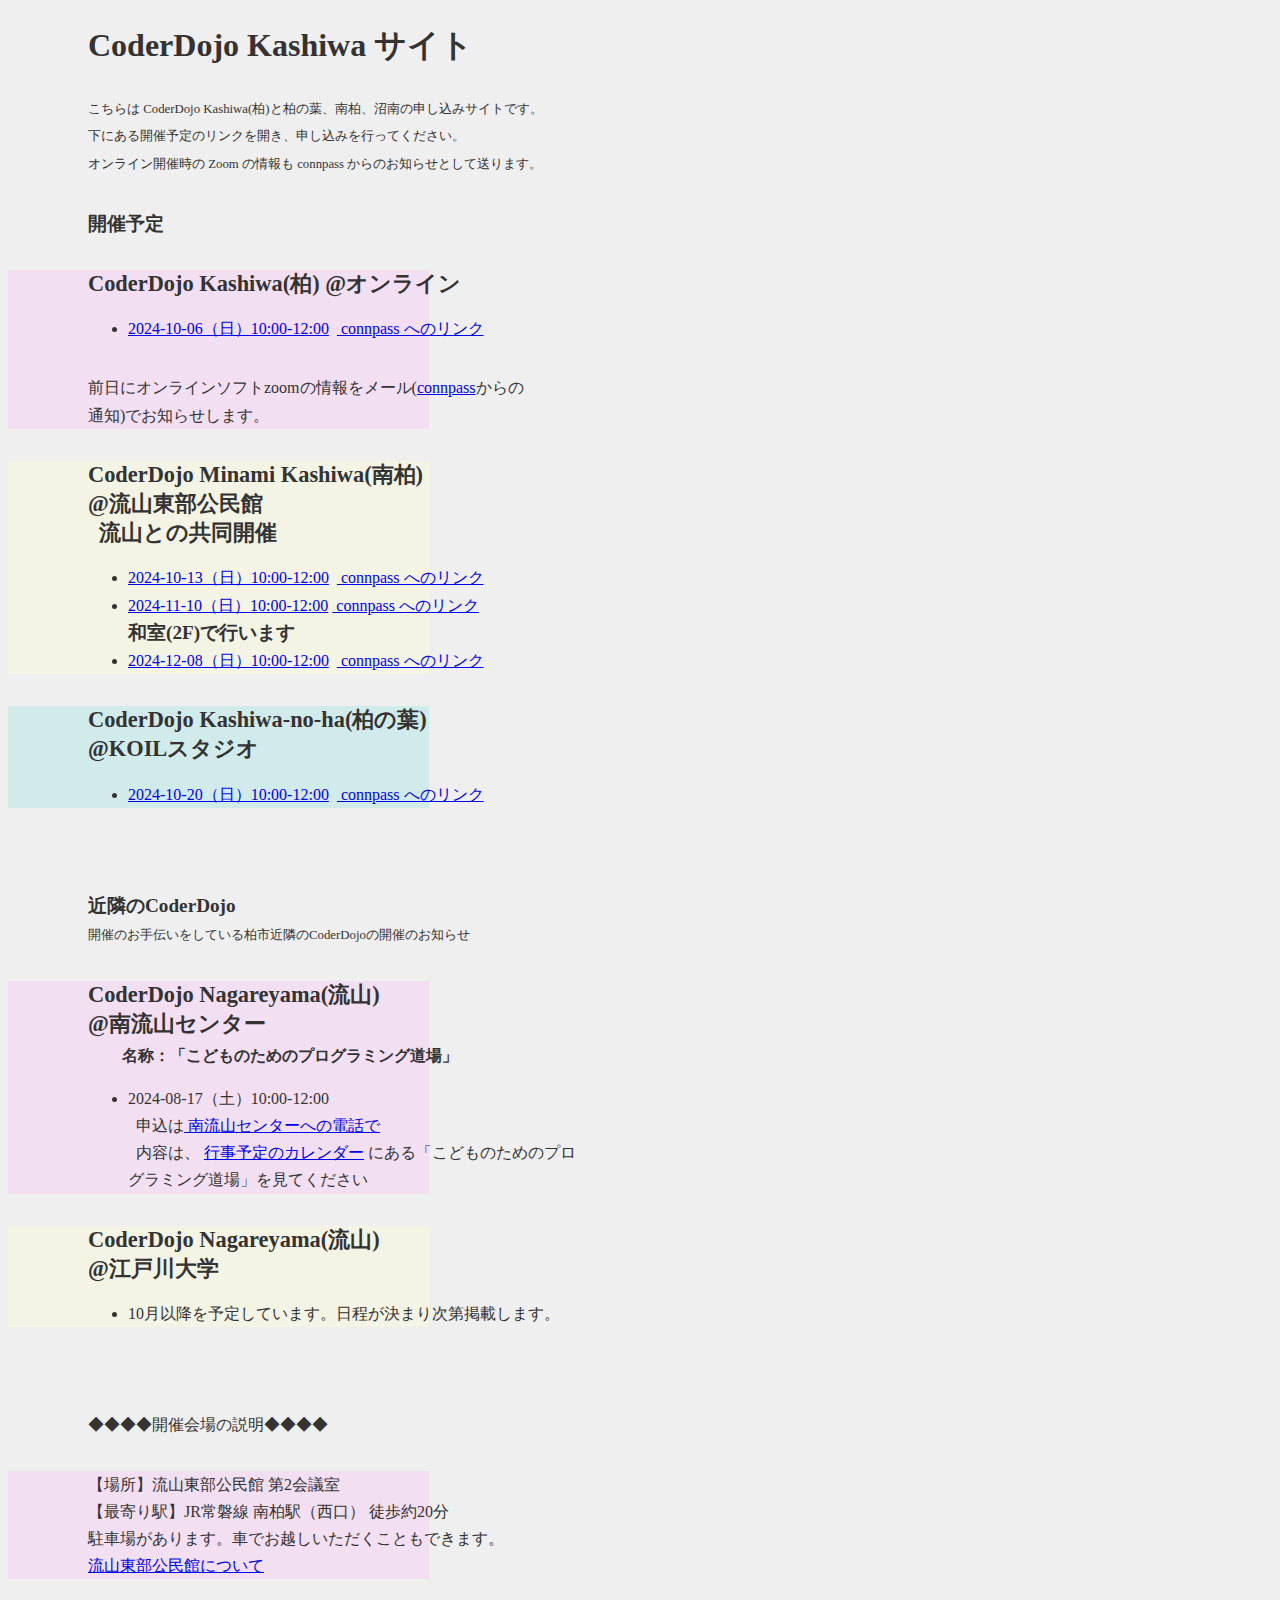
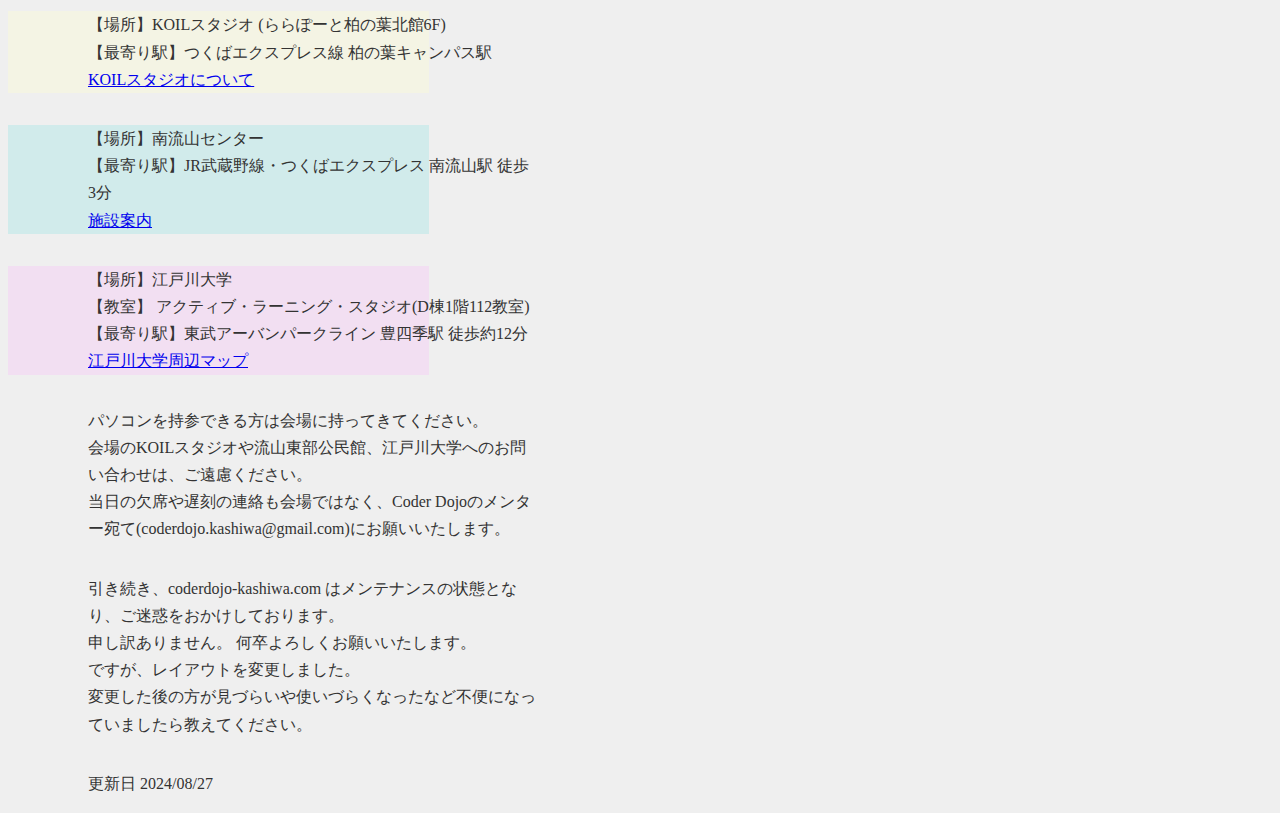
==== index2.html @ 2701cb5e "make new design index" ====
<!DOCTYPE html>
<html lang="ja">
<head>
    <head>
        <!-- Required meta tags -->
        <meta charset="UTF-8">
        <meta name="viewport" content="width=device-width, initial-scale=1.0">
        <!-- Bootstrap CSS -->
        <!-- <link href="https://cdn.jsdelivr.net/npm/bootstrap@5.0.2/dist/css/bootstrap.min.css" rel="stylesheet" integrity="sha384-EVSTQN3/azprG1Anm3QDgpJLIm9Nao0Yz1ztcQTwFspd3yD65VohhpuuCOmLASjC" crossorigin="anonymous">  -->
        <link href="./style/style_index2.css" rel="stylesheet">
        <title>CoderDojo Kashiwa</title>
      </head>
</head>
<body>
    <div class="header">
        <p><strong class="rem2">CoderDojo Kashiwa サイト</strong></p>
        <p class="p_rem08w32">こちらは&nbsp;CoderDojo Kashiwa(柏)と柏の葉、南柏、沼南の申し込みサイトです。<br>下にある開催予定のリンクを開き、申し込みを行ってください。<br>オンライン開催時の Zoom の情報も&nbsp;connpass&nbsp;からのお知らせとして送ります。</p>
    </div>
    <div class="contents">
        <div class="content-header">
            <P><strong class="rem12">開催予定</strong></p>
        </div>
        <div class="content-item bg_color01">
            <P><strong>CoderDojo Kashiwa(柏)&nbsp;@オンライン</strong></p>
            <ul>
                <li><a href="https://connpass.com/event/331860/" target="_blank" rel="noopener noreferrer"> 2024-10-06（日）10:00-12:00</a>&nbsp;&nbsp;<a href="https://connpass.com/event/331860/" target="_blank" rel="noopener noreferrer"> connpass へのリンク </a></li>
            </ul>
            <p>前日にオンラインソフトzoomの情報をメール(<a href="https://help.connpass.com/participants/event-join" target="_blank" rel="noopener noreferrer">connpass</a>からの通知)でお知らせします。</p>
        </div>
        <div class="content-item bg_color02">
            <P><strong>CoderDojo Minami Kashiwa(南柏)<br>@流山東部公民館<br>&nbsp;&nbsp;流山との共同開催</strong></p>
        <ul>
        <li><a href="https://connpass.com/event/325357/" target="_blank" rel="noopener noreferrer"> 2024-10-13（日）10:00-12:00</a>&nbsp;&nbsp;<a href="https://connpass.com/event/325357/" target="_blank" rel="noopener noreferrer"> connpass へのリンク </a></li>
        <li><a href="https://connpass.com/event/328057/" target="_blank" rel="noopener noreferrer"> 2024-11-10（日）10:00-12:00</a>&nbsp;<a href="https://connpass.com/event/328057/" target="_blank" rel="noopener noreferrer"> connpass へのリンク </a><br><strong class="rem12">和室(2F)で行います</strong></li>
        <li><a href="https://connpass.com/event/329360/" target="_blank" rel="noopener noreferrer"> 2024-12-08（日）10:00-12:00</a>&nbsp;&nbsp;<a href="https://connpass.com/event/329360/" target="_blank" rel="noopener noreferrer"> connpass へのリンク </a></li>
        </ul>
        </div>
        <div class="content-item bg_color03">
            <P class="p_w32"><strong>CoderDojo Kashiwa-no-ha(柏の葉)<br>@KOILスタジオ</strong></p>
            <ul>
                <li><a href="https://connpass.com/event/331861/" target="_blank" rel="noopener noreferrer"> 2024-10-20（日）10:00-12:00</a>&nbsp;&nbsp;<a href="https://connpass.com/event/331861/" target="_blank" rel="noopener noreferrer"> connpass へのリンク </a></li>
                </ul>
        </div>
    </div><br><br>
    <div class="contents">
        <div class="content-header">
            <P><strong class="rem12">近隣のCoderDojo</strong><br>
                <span class="rem08">開催のお手伝いをしている柏市近隣のCoderDojoの開催のお知らせ</span>
            <div class="content-item bg_color01">
                <P><strong>CoderDojo Nagareyama(流山)<br>@南流山センター<br>&nbsp;&nbsp;&nbsp;&nbsp;&nbsp;&nbsp;<span class="rem10">名称：「こどものためのプログラミング道場」</span></strong></p>
                <ul>
                <li>2024-08-17（土）10:00-12:00</a><br>&nbsp;&nbsp;申込は<a href="https://www.minaminagareyama-center.org/" target="_blank" rel="noopener noreferrer"> 南流山センターへの電話で </a><br>&nbsp;&nbsp;内容は、&nbsp;<a href="https://www.minaminagareyama-center.org/" target="_blank" rel="noopener noreferrer">行事予定のカレンダー</a>&nbsp;にある「こどものためのプログラミング道場」を見てください</li>
                </ul>
            </div>
            <div class="content-item bg_color02">
                <P><strong>CoderDojo Nagareyama(流山)<br>@江戸川大学&nbsp;&nbsp;</strong></p>
                <ul>
                <li> 10月以降を予定しています。日程が決まり次第掲載します。<!-- <a href="https://codefornagareyama.connpass.com/event/309680/" target="_blank" rel="noopener noreferrer"> 2024-03-09（土）10:00-12:00</a>&nbsp;&nbsp;<a href="https://codefornagareyama.connpass.com/event/309680/" target="_blank" rel="noopener noreferrer"> connpass へのリンク </a> --></li>
                </ul>
            </div>
        </div>
    </div>
    <br><br>
    <div class="contents">
        <div class="content-header">
            <P>◆◆◆◆開催会場の説明◆◆◆◆</P>
        </div>
            <div class="content-item bg_color01">
            <p>【場所】流山東部公民館&nbsp;第2会議室<br>
            【最寄り駅】JR常磐線&nbsp;南柏駅（西口）&nbsp;徒歩約20分<br>
            駐車場があります。車でお越しいただくこともできます。<br>
            <a href='https://www.city.nagareyama.chiba.jp/institution/1004311/1004324/1004331.html' target='_blank' rel='noopener'>流山東部公民館について</a>
            </p>
        </div>
        <div class="content-item bg_color02">
            <p>
            【場所】KOILスタジオ&nbsp;(ららぽーと柏の葉北館6F)<br>
            【最寄り駅】つくばエクスプレス線&nbsp;柏の葉キャンパス駅<br>
            <a href='https://www.koil.jp' target='_blank' rel='noopener'/>KOILスタジオについて</a>
            </p>
        </div>
        <div class="content-item bg_color03">
            <p>【場所】南流山センター<br>
                【最寄り駅】JR武蔵野線・つくばエクスプレス&nbsp;南流山駅&nbsp;徒歩3分<br>
                <a href='https://www.minaminagareyama-center.org/sisetsuannai.html' target='_blank' rel='noopener'/>施設案内</a>
            </p>
        </div>
        <div class="content-item bg_color01">
            <p>【場所】江戸川大学<br>
            【教室】 アクティブ・ラーニング・スタジオ(D棟1階112教室)<br>
            【最寄り駅】東武アーバンパークライン&nbsp;豊四季駅&nbsp;徒歩約12分<br>
            <a href='https://www.edogawa-u.ac.jp/koutuu/' target='_blank' rel='noopener'/>江戸川大学周辺マップ</a>
            </p>
        </div>
        <div class="content-item">
            <P>
            パソコンを持参できる方は会場に持ってきてください。<br>
            会場のKOILスタジオや流山東部公民館、江戸川大学へのお問い合わせは、ご遠慮ください。<br>
            当日の欠席や遅刻の連絡も会場ではなく、Coder Dojoのメンター宛て(coderdojo.kashiwa@gmail.com)にお願いいたします。
            </P>
        </div>
    </div>
    <div class="contents">
        <div class="content-item">
            <p>
            引き続き、coderdojo-kashiwa.com はメンテナンスの状態となり、ご迷惑をおかけしております。<br>申し訳ありません。
            何卒よろしくお願いいたします。<br>
            ですが、レイアウトを変更しました。<br>変更した後の方が見づらいや使いづらくなったなど不便になっていましたら教えてください。
            </p>
        </div>
    </div>
</div>
<div class = "footer">
    <P>更新日&nbsp;2024/08/27</P>
</div>
</body>
</html>
---- style/style_index2.css ----
.image-container {
  display: flex;
}
.image-container img {
  height: auto; /* アスペクト比を保持するため */
  margin-right: 10px; /* 画像間の間隔を調整 */
}

body{
  margin: 0px,0px,0px,0px;
  background-color:#efefef;
  font-size: 1rem;
}

strong{
  font-size: 1.4rem;
}
/* フォントサイズ */

.rem2{
  font-size: 2rem;
}
.rem12{
  font-size: 1.2rem;
}
.rem10{
  font-size: 1.0rem;
}

.rem08{
  font-size: 0.8rem;
}




div.header{
  /* background-color:#ff8888; */
}
div.contents{
  /* background-color:#88ff88; */
  /*  clear:both */
}
div.contest-header{

}

div.content-item{
  width: 33.3%; 
  /* background-color:purple; */
  /* float:left */
  /* border: 1px #333333 solid; */
}


div.footer{
  /*  background-color:#8888ff; */
  /* clear:both */
}

div.bg_color01{
  background-color:#ff99ff30; 
}
div.bg_color02{
  background-color:#ffffcc50; 
}
div.bg_color03{
  background-color:#00cccc20; 
}


p{
  margin-top: 2rem;
  margin-right: 5rem;
  margin-bottom: 1rem;
  margin-left: 5rem;
  width: 28rem;  
  line-height: 1.7rem;
  color: #333333;
}

p.p_rem08w32{
  font-size: 0.8rem;
  width: 32rem;
}
p.p_w32{
  width: 32rem;
}


ul{
  margin-top: 0em;
  margin-right: 5em;
  margin-bottom:1em;
  margin-left: 5em;
  width: 28em;
  line-height: 1.7em;  
  color: #333333;
}
/* スマホ向けの調整 */
/* @media only screen and (min-width: 600px) {*/
@media only screen and (max-width: 750px) {  
  p {
    margin: 1rem;  /* スマホでは margin を小さくする */
    width: 100%;  /* 幅を自動調整 */
  }
  ul{
    margin: 1rem;  /* スマホでは margin を小さくする */
    width: 100%;  /* 幅を自動調整 */
  }
  div.content-item{
    /* width: 33.3%; */
    /* background-color:purple; */
    /* float:left */
    /* border: 1px #333333 solid; */
  }
}
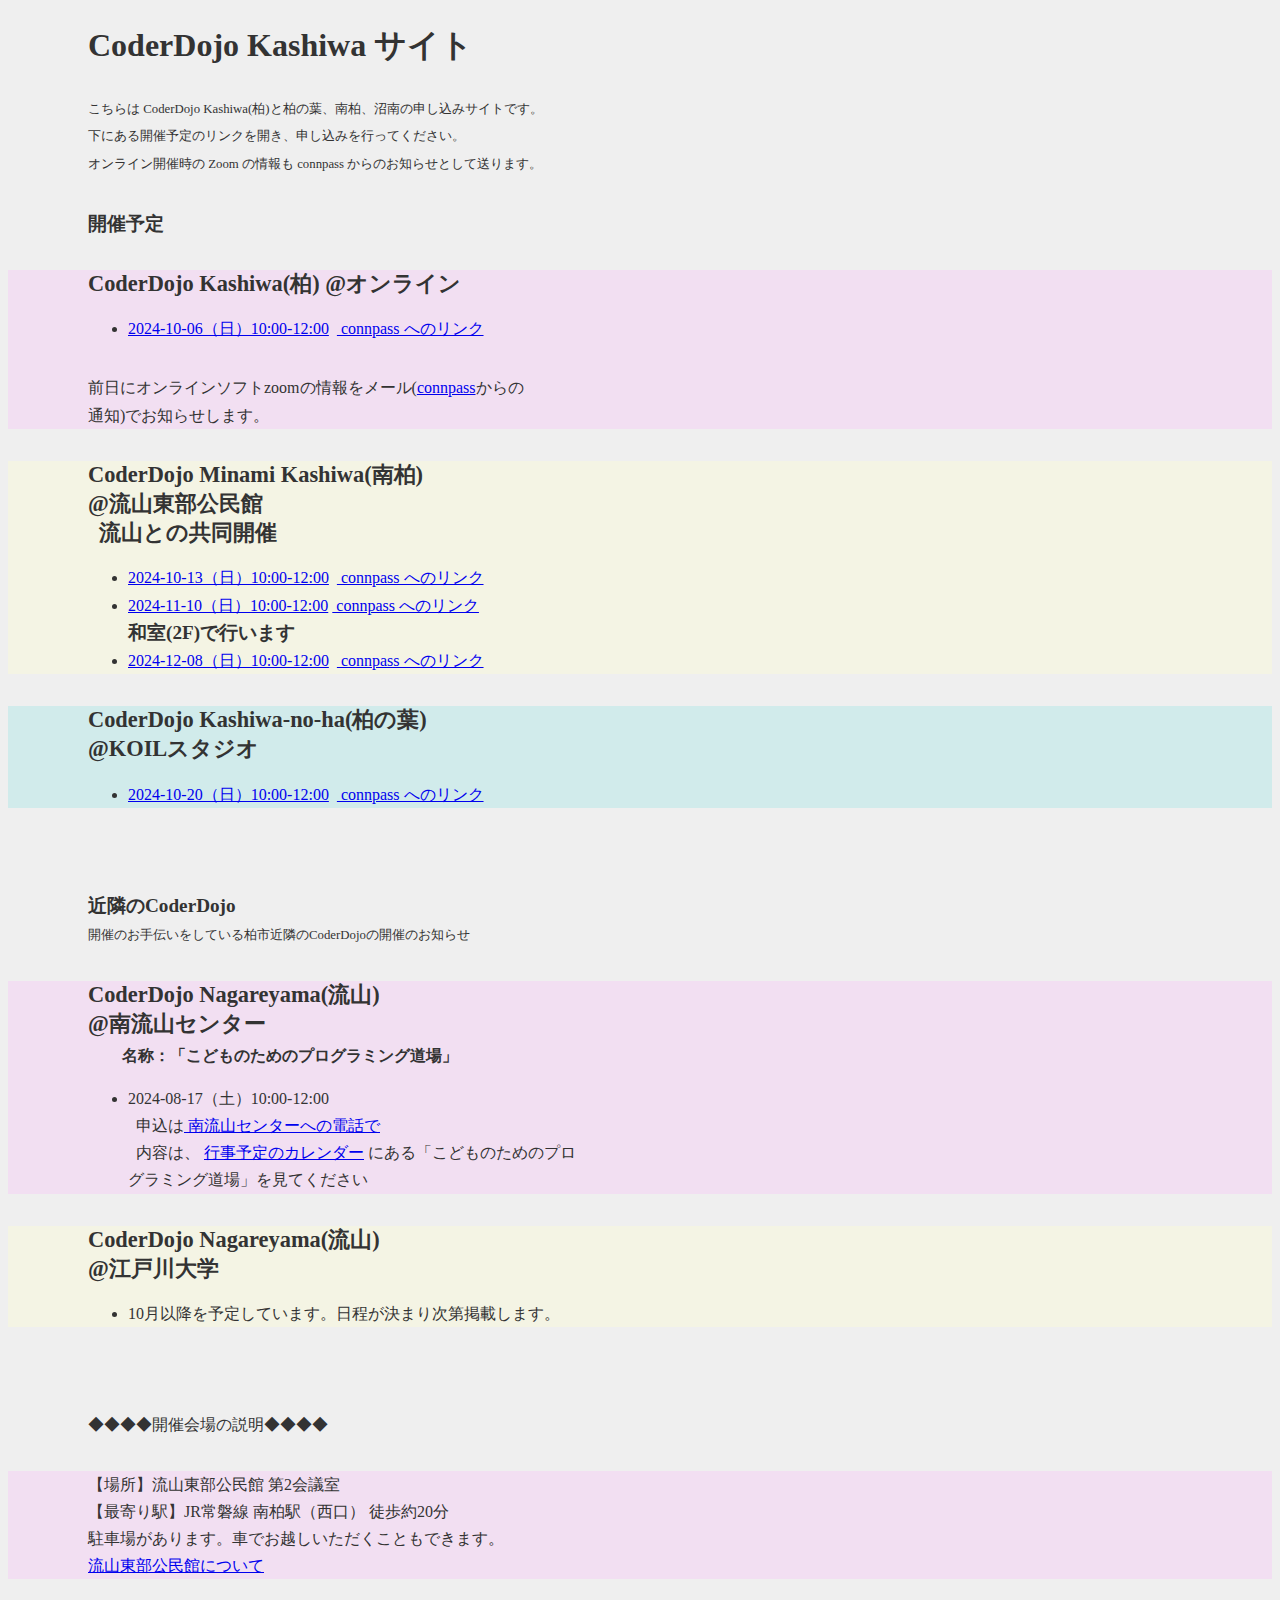
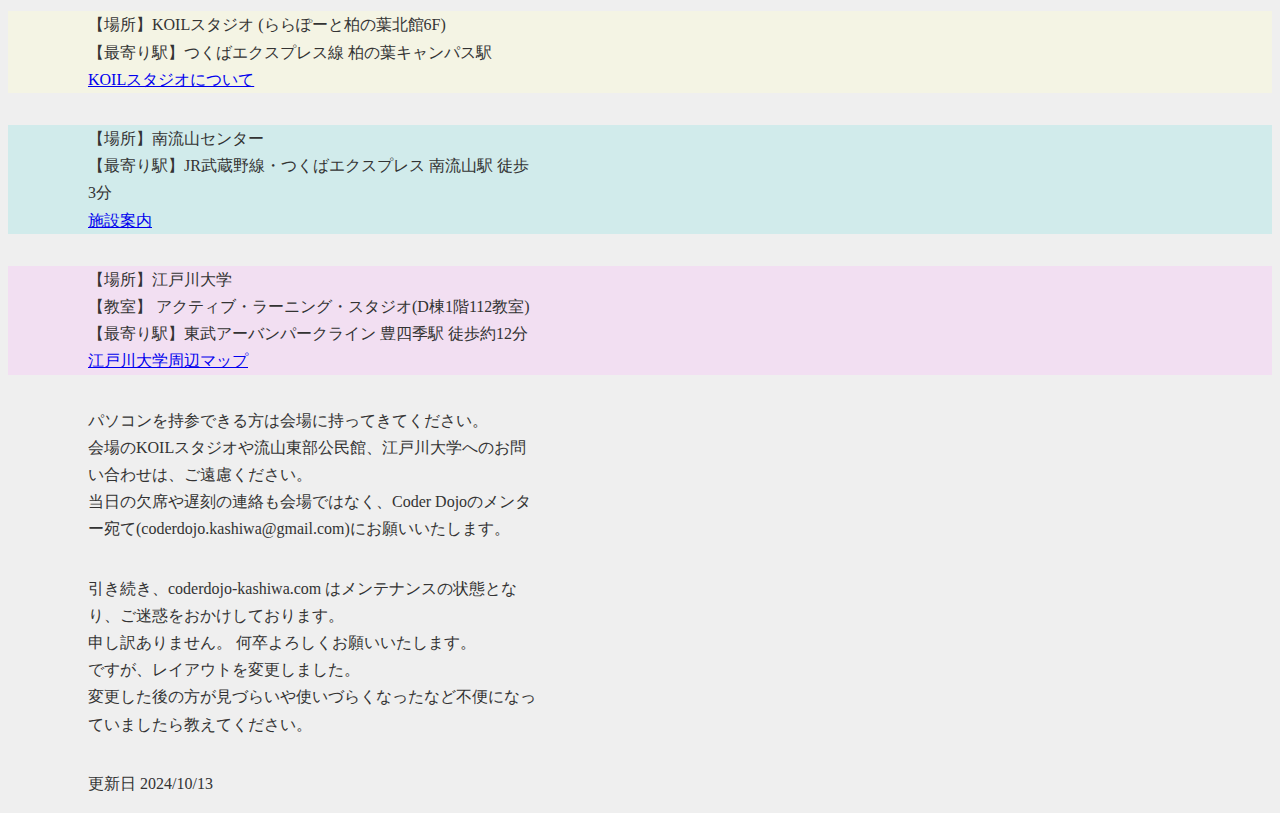
==== commit f31f0348: "midified css" ====
--- a/index2.html
+++ b/index2.html
@@ -20,43 +20,53 @@
         <div class="content-header">
             <P><strong class="rem12">開催予定</strong></p>
         </div>
-        <div class="content-item bg_color01">
-            <P><strong>CoderDojo Kashiwa(柏)&nbsp;@オンライン</strong></p>
-            <ul>
-                <li><a href="https://connpass.com/event/331860/" target="_blank" rel="noopener noreferrer"> 2024-10-06（日）10:00-12:00</a>&nbsp;&nbsp;<a href="https://connpass.com/event/331860/" target="_blank" rel="noopener noreferrer"> connpass へのリンク </a></li>
-            </ul>
-            <p>前日にオンラインソフトzoomの情報をメール(<a href="https://help.connpass.com/participants/event-join" target="_blank" rel="noopener noreferrer">connpass</a>からの通知)でお知らせします。</p>
+        <div class="bg_color01">
+            <span class="content-item">
+                <P><strong>CoderDojo Kashiwa(柏)&nbsp;@オンライン</strong></p>
+                <ul>
+                    <li><a href="https://connpass.com/event/331860/" target="_blank" rel="noopener noreferrer"> 2024-10-06（日）10:00-12:00</a>&nbsp;&nbsp;<a href="https://connpass.com/event/331860/" target="_blank" rel="noopener noreferrer"> connpass へのリンク </a></li>
+                </ul>
+                <p>前日にオンラインソフトzoomの情報をメール(<a href="https://help.connpass.com/participants/event-join" target="_blank" rel="noopener noreferrer">connpass</a>からの通知)でお知らせします。</p>
+            </span>
         </div>
-        <div class="content-item bg_color02">
-            <P><strong>CoderDojo Minami Kashiwa(南柏)<br>@流山東部公民館<br>&nbsp;&nbsp;流山との共同開催</strong></p>
-        <ul>
-        <li><a href="https://connpass.com/event/325357/" target="_blank" rel="noopener noreferrer"> 2024-10-13（日）10:00-12:00</a>&nbsp;&nbsp;<a href="https://connpass.com/event/325357/" target="_blank" rel="noopener noreferrer"> connpass へのリンク </a></li>
-        <li><a href="https://connpass.com/event/328057/" target="_blank" rel="noopener noreferrer"> 2024-11-10（日）10:00-12:00</a>&nbsp;<a href="https://connpass.com/event/328057/" target="_blank" rel="noopener noreferrer"> connpass へのリンク </a><br><strong class="rem12">和室(2F)で行います</strong></li>
-        <li><a href="https://connpass.com/event/329360/" target="_blank" rel="noopener noreferrer"> 2024-12-08（日）10:00-12:00</a>&nbsp;&nbsp;<a href="https://connpass.com/event/329360/" target="_blank" rel="noopener noreferrer"> connpass へのリンク </a></li>
-        </ul>
+        <div class="bg_color02">
+            <span class="content-item">
+                <P><strong>CoderDojo Minami Kashiwa(南柏)<br>@流山東部公民館<br>&nbsp;&nbsp;流山との共同開催</strong></p>
+                <ul>
+                <li><a href="https://connpass.com/event/325357/" target="_blank" rel="noopener noreferrer"> 2024-10-13（日）10:00-12:00</a>&nbsp;&nbsp;<a href="https://connpass.com/event/325357/" target="_blank" rel="noopener noreferrer"> connpass へのリンク </a></li>
+                <li><a href="https://connpass.com/event/328057/" target="_blank" rel="noopener noreferrer"> 2024-11-10（日）10:00-12:00</a>&nbsp;<a href="https://connpass.com/event/328057/" target="_blank" rel="noopener noreferrer"> connpass へのリンク </a><br><strong class="rem12">和室(2F)で行います</strong></li>
+                <li><a href="https://connpass.com/event/329360/" target="_blank" rel="noopener noreferrer"> 2024-12-08（日）10:00-12:00</a>&nbsp;&nbsp;<a href="https://connpass.com/event/329360/" target="_blank" rel="noopener noreferrer"> connpass へのリンク </a></li>
+                </ul>
+            </span>
         </div>
-        <div class="content-item bg_color03">
-            <P class="p_w32"><strong>CoderDojo Kashiwa-no-ha(柏の葉)<br>@KOILスタジオ</strong></p>
-            <ul>
-                <li><a href="https://connpass.com/event/331861/" target="_blank" rel="noopener noreferrer"> 2024-10-20（日）10:00-12:00</a>&nbsp;&nbsp;<a href="https://connpass.com/event/331861/" target="_blank" rel="noopener noreferrer"> connpass へのリンク </a></li>
+        <div class="bg_color03">
+            <span class="content-item">
+                <P class="p_w32"><strong>CoderDojo Kashiwa-no-ha(柏の葉)<br>@KOILスタジオ</strong></p>
+                <ul>
+                    <li><a href="https://connpass.com/event/331861/" target="_blank" rel="noopener noreferrer"> 2024-10-20（日）10:00-12:00</a>&nbsp;&nbsp;<a href="https://connpass.com/event/331861/" target="_blank" rel="noopener noreferrer"> connpass へのリンク </a></li>
                 </ul>
+            </span>
         </div>
     </div><br><br>
     <div class="contents">
         <div class="content-header">
             <P><strong class="rem12">近隣のCoderDojo</strong><br>
                 <span class="rem08">開催のお手伝いをしている柏市近隣のCoderDojoの開催のお知らせ</span>
-            <div class="content-item bg_color01">
-                <P><strong>CoderDojo Nagareyama(流山)<br>@南流山センター<br>&nbsp;&nbsp;&nbsp;&nbsp;&nbsp;&nbsp;<span class="rem10">名称：「こどものためのプログラミング道場」</span></strong></p>
-                <ul>
-                <li>2024-08-17（土）10:00-12:00</a><br>&nbsp;&nbsp;申込は<a href="https://www.minaminagareyama-center.org/" target="_blank" rel="noopener noreferrer"> 南流山センターへの電話で </a><br>&nbsp;&nbsp;内容は、&nbsp;<a href="https://www.minaminagareyama-center.org/" target="_blank" rel="noopener noreferrer">行事予定のカレンダー</a>&nbsp;にある「こどものためのプログラミング道場」を見てください</li>
-                </ul>
+            <div class="bg_color01">
+                <span class="content-item"></span>
+                    <P><strong>CoderDojo Nagareyama(流山)<br>@南流山センター<br>&nbsp;&nbsp;&nbsp;&nbsp;&nbsp;&nbsp;<span class="rem10">名称：「こどものためのプログラミング道場」</span></strong></p>
+                    <ul>
+                        <li>2024-08-17（土）10:00-12:00</a><br>&nbsp;&nbsp;申込は<a href="https://www.minaminagareyama-center.org/" target="_blank" rel="noopener noreferrer"> 南流山センターへの電話で </a><br>&nbsp;&nbsp;内容は、&nbsp;<a href="https://www.minaminagareyama-center.org/" target="_blank" rel="noopener noreferrer">行事予定のカレンダー</a>&nbsp;にある「こどものためのプログラミング道場」を見てください</li>
+                    </ul>
+                </span>
             </div>
-            <div class="content-item bg_color02">
-                <P><strong>CoderDojo Nagareyama(流山)<br>@江戸川大学&nbsp;&nbsp;</strong></p>
-                <ul>
-                <li> 10月以降を予定しています。日程が決まり次第掲載します。<!-- <a href="https://codefornagareyama.connpass.com/event/309680/" target="_blank" rel="noopener noreferrer"> 2024-03-09（土）10:00-12:00</a>&nbsp;&nbsp;<a href="https://codefornagareyama.connpass.com/event/309680/" target="_blank" rel="noopener noreferrer"> connpass へのリンク </a> --></li>
-                </ul>
+            <div class="bg_color02">
+                <span class="content-item">
+                    <P><strong>CoderDojo Nagareyama(流山)<br>@江戸川大学&nbsp;&nbsp;</strong></p>
+                    <ul>
+                        <li> 10月以降を予定しています。日程が決まり次第掲載します。<!-- <a href="https://codefornagareyama.connpass.com/event/309680/" target="_blank" rel="noopener noreferrer"> 2024-03-09（土）10:00-12:00</a>&nbsp;&nbsp;<a href="https://codefornagareyama.connpass.com/event/309680/" target="_blank" rel="noopener noreferrer"> connpass へのリンク </a> --></li>
+                    </ul>
+                </span>
             </div>
         </div>
     </div>
@@ -65,32 +75,40 @@
         <div class="content-header">
             <P>◆◆◆◆開催会場の説明◆◆◆◆</P>
         </div>
-            <div class="content-item bg_color01">
-            <p>【場所】流山東部公民館&nbsp;第2会議室<br>
-            【最寄り駅】JR常磐線&nbsp;南柏駅（西口）&nbsp;徒歩約20分<br>
-            駐車場があります。車でお越しいただくこともできます。<br>
-            <a href='https://www.city.nagareyama.chiba.jp/institution/1004311/1004324/1004331.html' target='_blank' rel='noopener'>流山東部公民館について</a>
-            </p>
+            <div class="bg_color01">
+                <span class="content-item">
+                    <p>【場所】流山東部公民館&nbsp;第2会議室<br>
+                        【最寄り駅】JR常磐線&nbsp;南柏駅（西口）&nbsp;徒歩約20分<br>
+                        駐車場があります。車でお越しいただくこともできます。<br>
+                        <a href='https://www.city.nagareyama.chiba.jp/institution/1004311/1004324/1004331.html' target='_blank' rel='noopener'>流山東部公民館について</a>
+                    </p>
+                </span>
         </div>
-        <div class="content-item bg_color02">
-            <p>
-            【場所】KOILスタジオ&nbsp;(ららぽーと柏の葉北館6F)<br>
-            【最寄り駅】つくばエクスプレス線&nbsp;柏の葉キャンパス駅<br>
-            <a href='https://www.koil.jp' target='_blank' rel='noopener'/>KOILスタジオについて</a>
-            </p>
+        <div class="bg_color02">
+            <span class="content-item">
+                <p>
+                    【場所】KOILスタジオ&nbsp;(ららぽーと柏の葉北館6F)<br>
+                    【最寄り駅】つくばエクスプレス線&nbsp;柏の葉キャンパス駅<br>
+                    <a href='https://www.koil.jp' target='_blank' rel='noopener'/>KOILスタジオについて</a>
+                </p>
+            </span>
         </div>
-        <div class="content-item bg_color03">
-            <p>【場所】南流山センター<br>
-                【最寄り駅】JR武蔵野線・つくばエクスプレス&nbsp;南流山駅&nbsp;徒歩3分<br>
-                <a href='https://www.minaminagareyama-center.org/sisetsuannai.html' target='_blank' rel='noopener'/>施設案内</a>
-            </p>
+        <div class="bg_color03">
+            <span class="content-item">
+                <p>【場所】南流山センター<br>
+                    【最寄り駅】JR武蔵野線・つくばエクスプレス&nbsp;南流山駅&nbsp;徒歩3分<br>
+                    <a href='https://www.minaminagareyama-center.org/sisetsuannai.html' target='_blank' rel='noopener'/>施設案内</a>
+                </p>
+            </span>
         </div>
-        <div class="content-item bg_color01">
-            <p>【場所】江戸川大学<br>
-            【教室】 アクティブ・ラーニング・スタジオ(D棟1階112教室)<br>
-            【最寄り駅】東武アーバンパークライン&nbsp;豊四季駅&nbsp;徒歩約12分<br>
-            <a href='https://www.edogawa-u.ac.jp/koutuu/' target='_blank' rel='noopener'/>江戸川大学周辺マップ</a>
-            </p>
+        <div class="bg_color01">
+            <span class="content-item">
+                <p>【場所】江戸川大学<br>
+                【教室】 アクティブ・ラーニング・スタジオ(D棟1階112教室)<br>
+                【最寄り駅】東武アーバンパークライン&nbsp;豊四季駅&nbsp;徒歩約12分<br>
+                <a href='https://www.edogawa-u.ac.jp/koutuu/' target='_blank' rel='noopener'/>江戸川大学周辺マップ</a>
+                </p>
+            </span>
         </div>
         <div class="content-item">
             <P>
@@ -111,7 +129,7 @@
     </div>
 </div>
 <div class = "footer">
-    <P>更新日&nbsp;2024/08/27</P>
+    <P>更新日&nbsp;2024/10/13</P>
 </div>
 </body>
 </html>--- a/style/style_index2.css
+++ b/style/style_index2.css
@@ -47,20 +47,24 @@
 
 div.content-item{
   width: 33.3%; 
-  /* background-color:purple; */
-  /* float:left */
-  /* border: 1px #333333 solid; */
 }
-
+span.content-item{
+  width: 33.3%; 
+}
 
 div.footer{
   /*  background-color:#8888ff; */
   /* clear:both */
 }
-
+/*
 div.bg_color01{
   background-color:#ff99ff30; 
 }
+*/
+div.bg_color01 {
+  background-color: rgba(255, 153, 255, 0.188); /* #ff99ff30 は透明度30のピンク */
+}
+
 div.bg_color02{
   background-color:#ffffcc50; 
 }
@@ -109,9 +113,10 @@
     width: 100%;  /* 幅を自動調整 */
   }
   div.content-item{
-    /* width: 33.3%; */
-    /* background-color:purple; */
-    /* float:left */
-    /* border: 1px #333333 solid; */
+    width: 100%;
+    }
+  span.content-item{
+    width: 100%; 
   }
+  
 }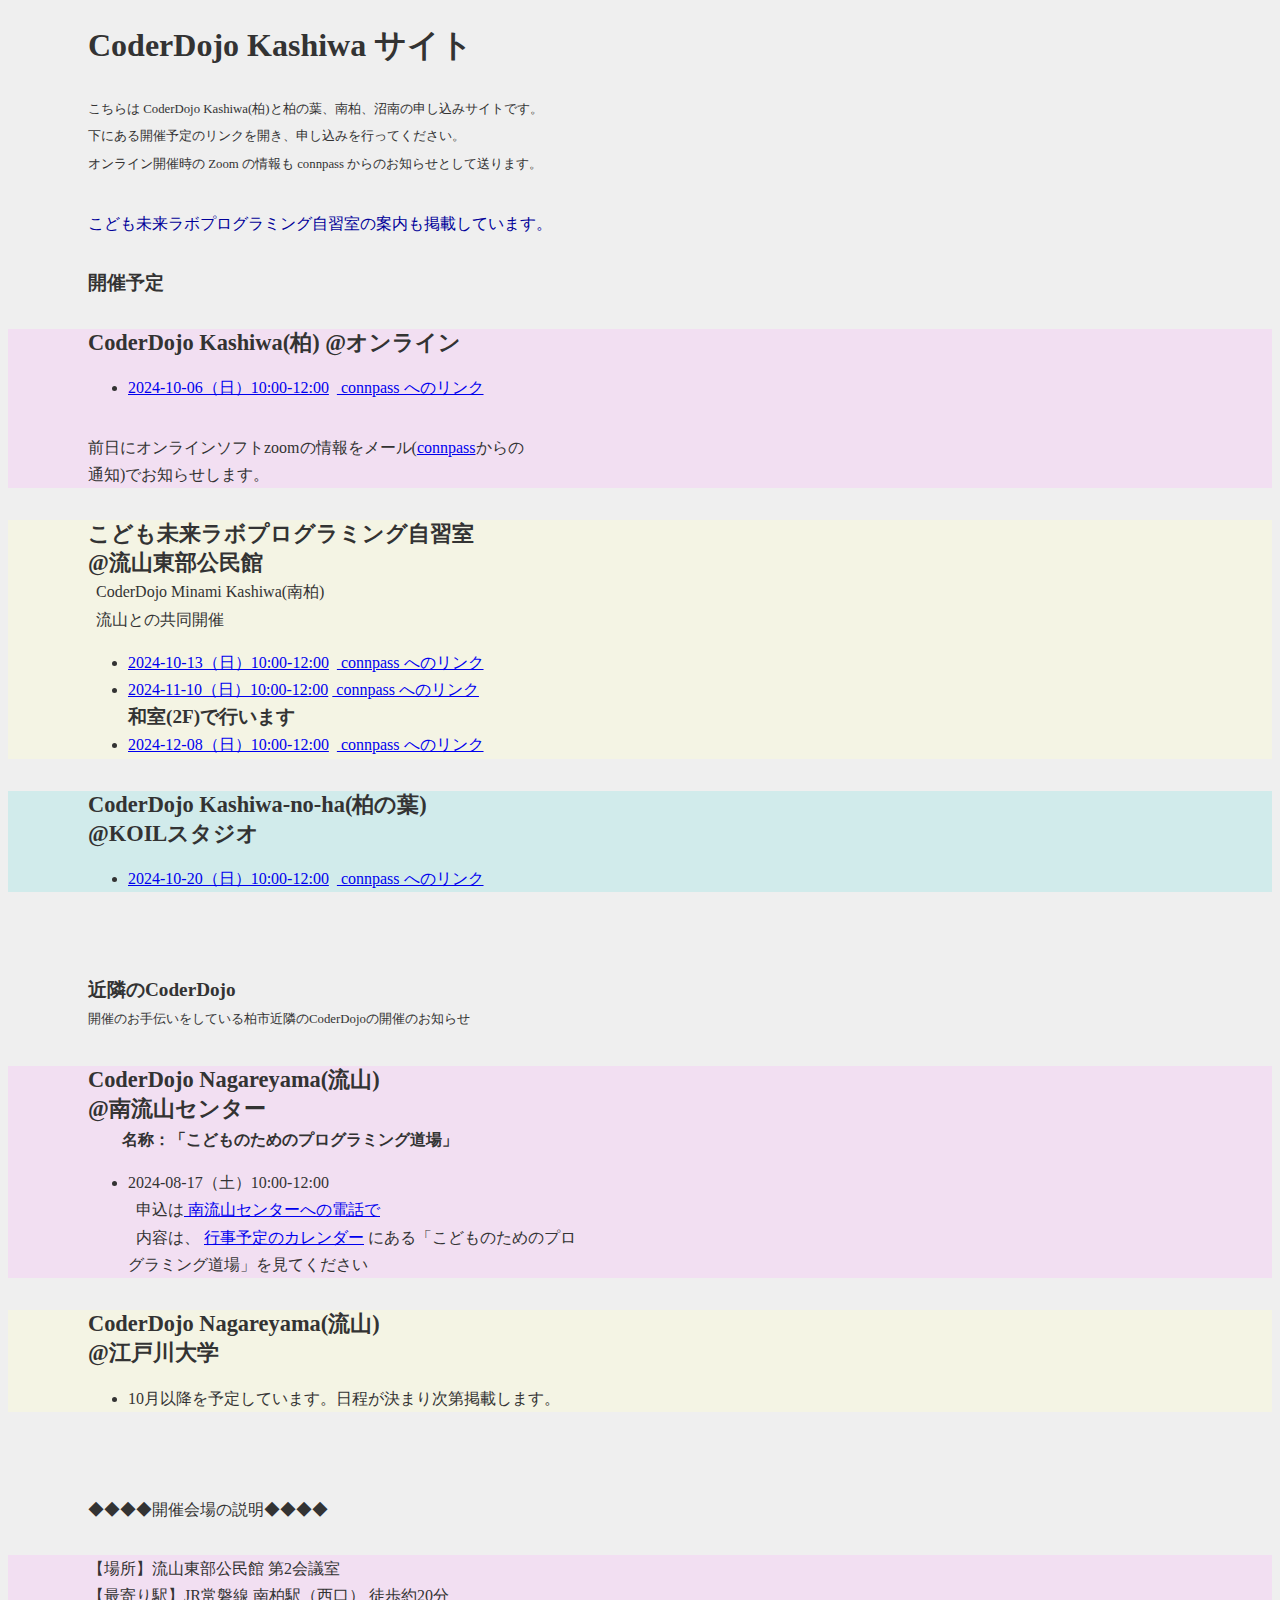
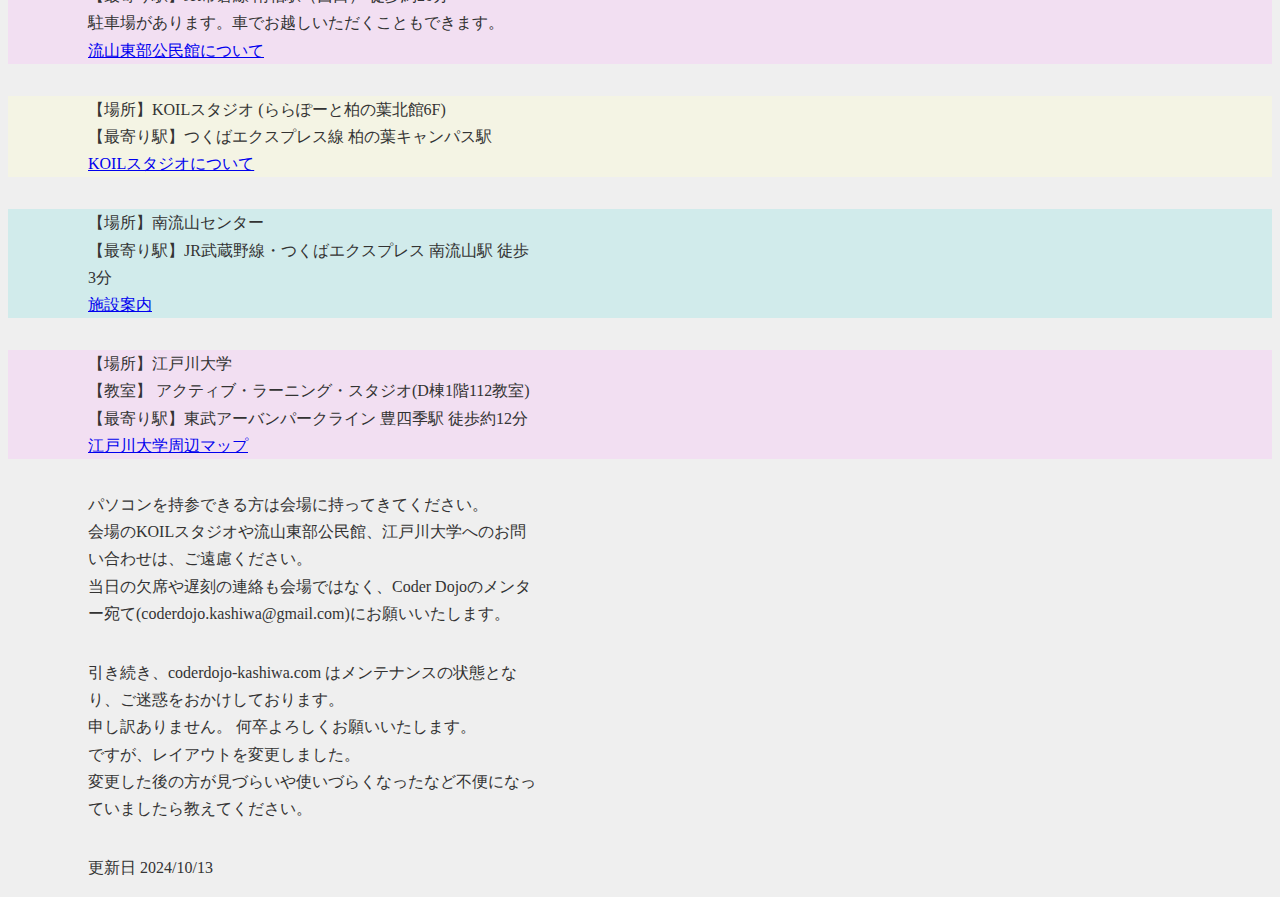
==== commit ba4cad4e: "Minamikashiwa" ====
--- a/index2.html
+++ b/index2.html
@@ -15,11 +15,13 @@
     <div class="header">
         <p><strong class="rem2">CoderDojo Kashiwa サイト</strong></p>
         <p class="p_rem08w32">こちらは&nbsp;CoderDojo Kashiwa(柏)と柏の葉、南柏、沼南の申し込みサイトです。<br>下にある開催予定のリンクを開き、申し込みを行ってください。<br>オンライン開催時の Zoom の情報も&nbsp;connpass&nbsp;からのお知らせとして送ります。</p>
+        <p class="p_w32 p_bule99">こども未来ラボプログラミング自習室の案内も掲載しています。</p>
     </div>
     <div class="contents">
         <div class="content-header">
             <P><strong class="rem12">開催予定</strong></p>
         </div>
+        <!--  柏 **start** -->
         <div class="bg_color01">
             <span class="content-item">
                 <P><strong>CoderDojo Kashiwa(柏)&nbsp;@オンライン</strong></p>
@@ -29,9 +31,11 @@
                 <p>前日にオンラインソフトzoomの情報をメール(<a href="https://help.connpass.com/participants/event-join" target="_blank" rel="noopener noreferrer">connpass</a>からの通知)でお知らせします。</p>
             </span>
         </div>
+        <!--  柏 **end** -->
+        <!--  南柏 **start** -->
         <div class="bg_color02">
             <span class="content-item">
-                <P><strong>CoderDojo Minami Kashiwa(南柏)<br>@流山東部公民館<br>&nbsp;&nbsp;流山との共同開催</strong></p>
+                <P><strong>こども未来ラボプログラミング自習室</strong><br><strong>@流山東部公民館</strong><br>&nbsp;&nbsp;CoderDojo Minami Kashiwa(南柏)<br>&nbsp;&nbsp;流山との共同開催</p>
                 <ul>
                 <li><a href="https://connpass.com/event/325357/" target="_blank" rel="noopener noreferrer"> 2024-10-13（日）10:00-12:00</a>&nbsp;&nbsp;<a href="https://connpass.com/event/325357/" target="_blank" rel="noopener noreferrer"> connpass へのリンク </a></li>
                 <li><a href="https://connpass.com/event/328057/" target="_blank" rel="noopener noreferrer"> 2024-11-10（日）10:00-12:00</a>&nbsp;<a href="https://connpass.com/event/328057/" target="_blank" rel="noopener noreferrer"> connpass へのリンク </a><br><strong class="rem12">和室(2F)で行います</strong></li>
@@ -39,6 +43,8 @@
                 </ul>
             </span>
         </div>
+        <!--  南柏 **end** -->
+        <!--  柏の葉 **start** -->
         <div class="bg_color03">
             <span class="content-item">
                 <P class="p_w32"><strong>CoderDojo Kashiwa-no-ha(柏の葉)<br>@KOILスタジオ</strong></p>
@@ -47,11 +53,13 @@
                 </ul>
             </span>
         </div>
+        <!--  柏の葉 **end** -->
     </div><br><br>
     <div class="contents">
         <div class="content-header">
             <P><strong class="rem12">近隣のCoderDojo</strong><br>
                 <span class="rem08">開催のお手伝いをしている柏市近隣のCoderDojoの開催のお知らせ</span>
+            <!--  南流山センター **start** -->
             <div class="bg_color01">
                 <span class="content-item"></span>
                     <P><strong>CoderDojo Nagareyama(流山)<br>@南流山センター<br>&nbsp;&nbsp;&nbsp;&nbsp;&nbsp;&nbsp;<span class="rem10">名称：「こどものためのプログラミング道場」</span></strong></p>
@@ -60,6 +68,8 @@
                     </ul>
                 </span>
             </div>
+            <!--  南流山センター **end** -->
+            <!--  江戸川大学 **start** -->
             <div class="bg_color02">
                 <span class="content-item">
                     <P><strong>CoderDojo Nagareyama(流山)<br>@江戸川大学&nbsp;&nbsp;</strong></p>
@@ -68,6 +78,7 @@
                     </ul>
                 </span>
             </div>
+            <!--  江戸川大学 **end** -->
         </div>
     </div>
     <br><br>
--- a/style/style_index2.css
+++ b/style/style_index2.css
@@ -90,6 +90,9 @@
 p.p_w32{
   width: 32rem;
 }
+p.p_bule99{
+  color: #000099;
+}
 
 
 ul{
